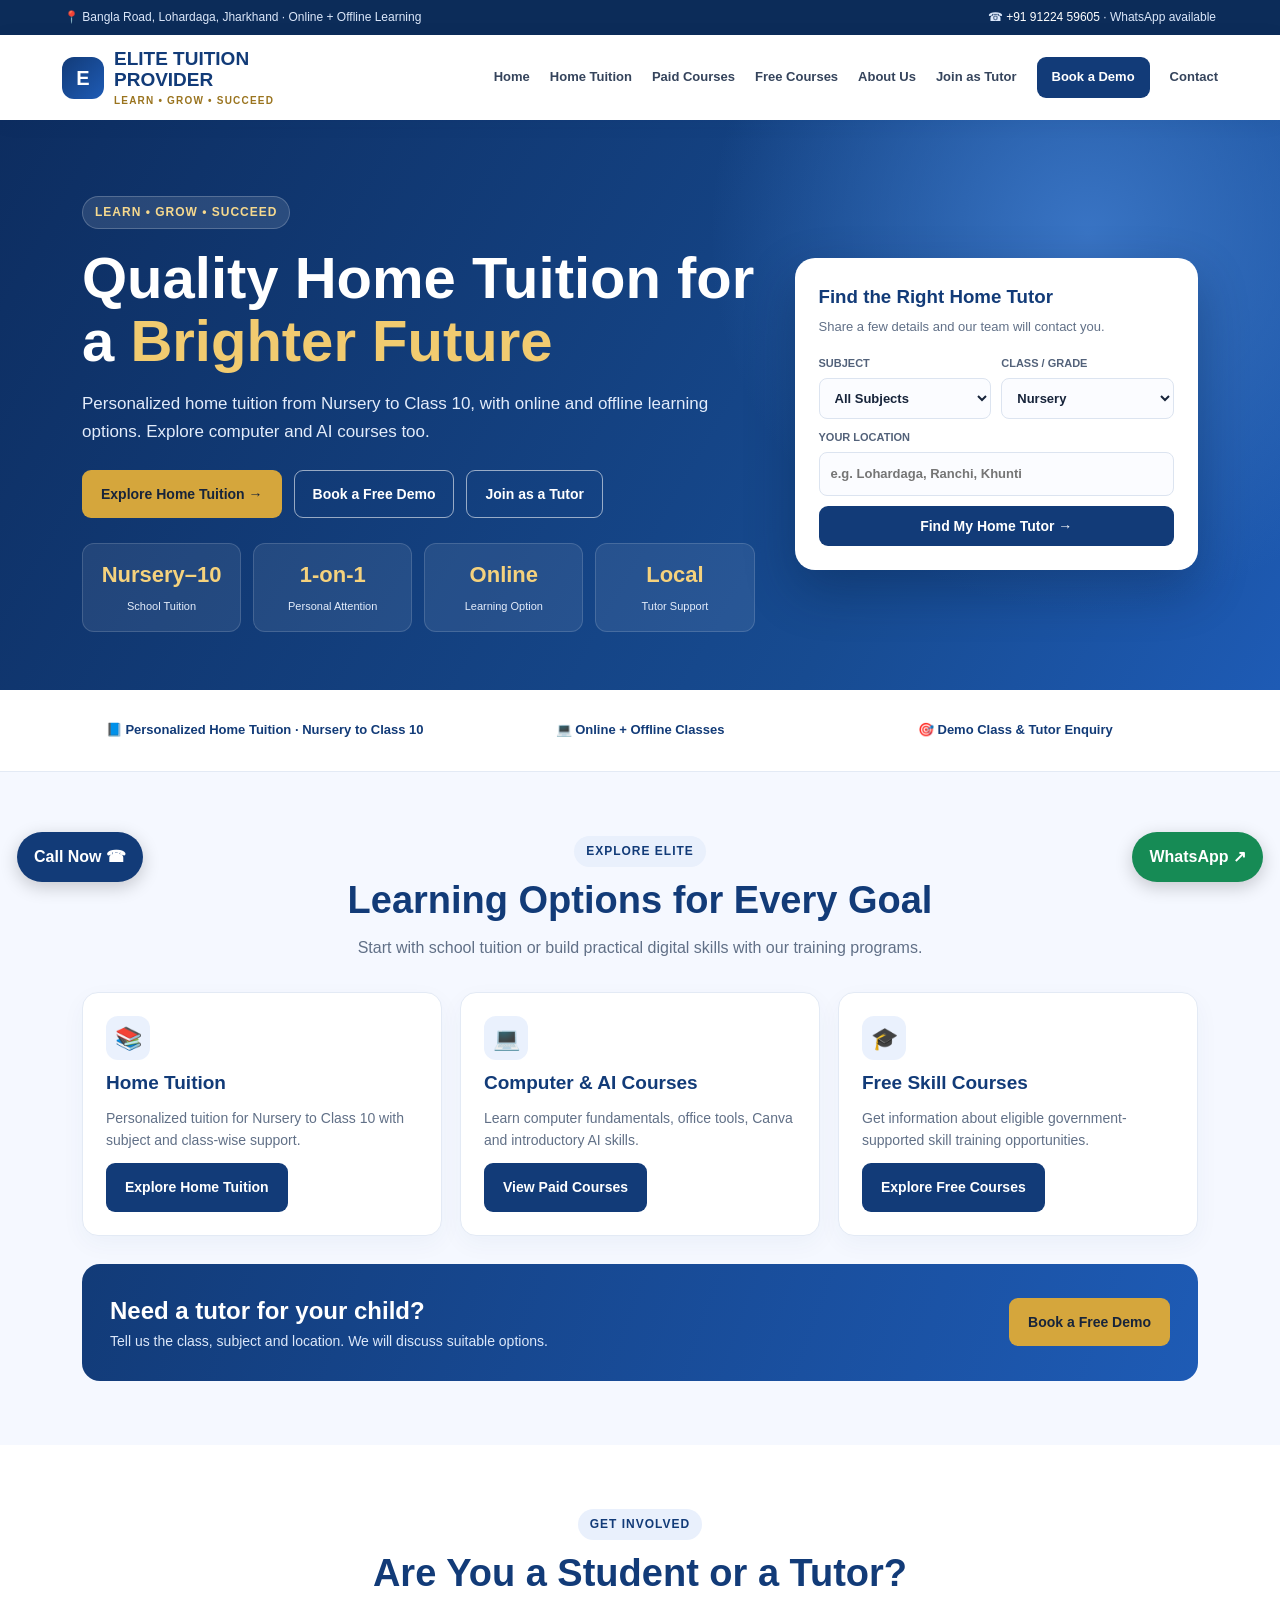
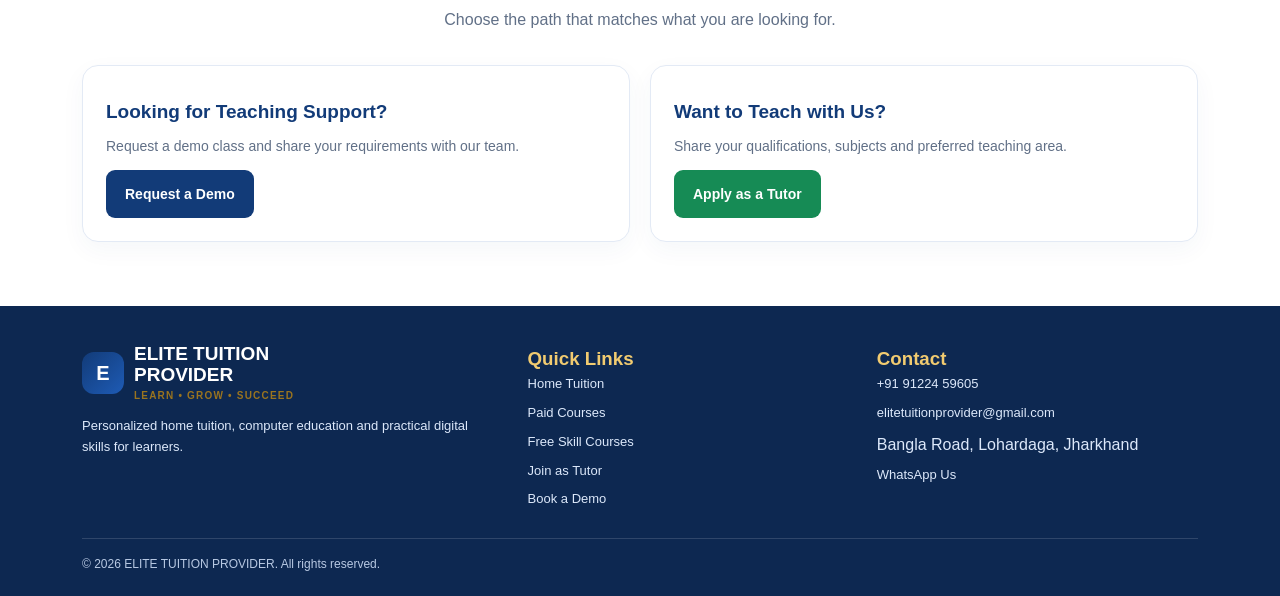
==== index.html @ 2b440b88 "Add files via upload Add ELITE Tuition Provider multi-page website" ====
<!doctype html><html lang="en"><head><meta charset="utf-8"><meta name="viewport" content="width=device-width, initial-scale=1"><title>Home | ELITE TUITION PROVIDER</title><meta name="description" content="Home tuition, computer courses and AI skills at ELITE TUITION PROVIDER."><link rel="stylesheet" href="styles.css"></head><body><div class="topbar"><span>📍 Bangla Road, Lohardaga, Jharkhand · Online + Offline Learning</span><span>☎ <a href="tel:+919122459605">+91 91224 59605</a> · WhatsApp available</span></div>
<header class="site-header"><div class="navwrap"><a class="brand" href="index.html"><span class="brand-mark">E</span><span>ELITE TUITION<br>PROVIDER<small>LEARN • GROW • SUCCEED</small></span></a><button class="menu" onclick="toggleMenu()" aria-label="Open menu">☰</button><nav class="navlinks"><a href="index.html" data-page="home" aria-current="page">Home</a><a href="home-tuition.html" data-page="tuition">Home Tuition</a><a href="courses.html" data-page="courses">Paid Courses</a><a href="free-courses.html" data-page="free">Free Courses</a><a href="about.html" data-page="about">About Us</a><a href="tutor-registration.html" data-page="tutor">Join as Tutor</a><a class="nav-cta" href="book-demo.html" data-page="demo">Book a Demo</a><a href="contact.html" data-page="contact">Contact</a></nav></div></header>
<main><section class="hero"><div class="container"><div class="hero-grid"><div><span class="eyebrow">Learn • Grow • Succeed</span><h1>Quality Home Tuition for a <span>Brighter Future</span></h1><p>Personalized home tuition from Nursery to Class 10, with online and offline learning options. Explore computer and AI courses too.</p><div class="actions"><a class="btn btn-gold" href="home-tuition.html">Explore Home Tuition →</a><a class="btn btn-outline" href="book-demo.html">Book a Free Demo</a><a class="btn btn-outline" href="tutor-registration.html">Join as a Tutor</a></div><div class="stats"><div class="stat"><strong>Nursery–10</strong><span>School Tuition</span></div><div class="stat"><strong>1-on-1</strong><span>Personal Attention</span></div><div class="stat"><strong>Online</strong><span>Learning Option</span></div><div class="stat"><strong>Local</strong><span>Tutor Support</span></div></div></div><div class="hero-panel"><h3>Find the Right Home Tutor</h3><p>Share a few details and our team will contact you.</p><form class="finder" onsubmit="tuitionSearch(event)"><label>SUBJECT<select name="subject"><option>All Subjects</option><option>Mathematics</option><option>Science</option><option>English</option><option>Hindi</option><option>Social Science</option></select></label><label>CLASS / GRADE<select name="grade"><option>Nursery</option><option>Class 1–4</option><option>Class 5–7</option><option>Class 8–10</option></select></label><label class="full">YOUR LOCATION<input name="location" placeholder="e.g. Lohardaga, Ranchi, Khunti" required></label><button class="btn btn-blue" type="submit">Find My Home Tutor →</button></form></div></div></div></section><div class="quickstrip"><div class="container"><div class="quick">📘 Personalized Home Tuition · Nursery to Class 10</div><div class="quick">💻 Online + Offline Classes</div><div class="quick">🎯 Demo Class & Tutor Enquiry</div></div></div><section class="section"><div class="container"><div class="section-head"><span class="eyebrow">Explore ELITE</span><h2>Learning Options for Every Goal</h2><p>Start with school tuition or build practical digital skills with our training programs.</p></div><div class="grid3"><article class="card"><div class="icon">📚</div><h3>Home Tuition</h3><p>Personalized tuition for Nursery to Class 10 with subject and class-wise support.</p><a class="btn btn-blue" href="home-tuition.html">Explore Home Tuition</a></article><article class="card"><div class="icon">💻</div><h3>Computer & AI Courses</h3><p>Learn computer fundamentals, office tools, Canva and introductory AI skills.</p><a class="btn btn-blue" href="courses.html">View Paid Courses</a></article><article class="card"><div class="icon">🎓</div><h3>Free Skill Courses</h3><p>Get information about eligible government-supported skill training opportunities.</p><a class="btn btn-blue" href="free-courses.html">Explore Free Courses</a></article></div><div class="banner"><div><h2>Need a tutor for your child?</h2><p>Tell us the class, subject and location. We will discuss suitable options.</p></div><a class="btn btn-gold" href="book-demo.html">Book a Free Demo</a></div></div></section><section class="section white"><div class="container"><div class="section-head"><span class="eyebrow">Get Involved</span><h2>Are You a Student or a Tutor?</h2><p>Choose the path that matches what you are looking for.</p></div><div class="grid2"><article class="card"><h3>Looking for Teaching Support?</h3><p>Request a demo class and share your requirements with our team.</p><a class="btn btn-blue" href="book-demo.html">Request a Demo</a></article><article class="card"><h3>Want to Teach with Us?</h3><p>Share your qualifications, subjects and preferred teaching area.</p><a class="btn btn-green" href="tutor-registration.html">Apply as a Tutor</a></article></div></div></section></main><footer class="site-footer"><div class="container"><div class="footer-grid"><div><div class="brand" style="color:white"><span class="brand-mark">E</span><span>ELITE TUITION<br>PROVIDER<small>LEARN • GROW • SUCCEED</small></span></div><p style="margin-top:15px">Personalized home tuition, computer education and practical digital skills for learners.</p></div><div><h3>Quick Links</h3><div class="footer-links"><a href="home-tuition.html">Home Tuition</a><a href="courses.html">Paid Courses</a><a href="free-courses.html">Free Skill Courses</a><a href="tutor-registration.html">Join as Tutor</a><a href="book-demo.html">Book a Demo</a></div></div><div><h3>Contact</h3><div class="footer-links"><a href="tel:+919122459605">+91 91224 59605</a><a href="mailto:elitetuitionprovider@gmail.com">elitetuitionprovider@gmail.com</a><span>Bangla Road, Lohardaga, Jharkhand</span><a href="https://wa.me/919122459605">WhatsApp Us</a></div></div></div><div class="copyright">© <span data-year></span> ELITE TUITION PROVIDER. All rights reserved.</div></div></footer><a class="callfloat" href="tel:+919122459605">Call Now ☎</a><a class="float" href="https://wa.me/919122459605">WhatsApp ↗</a>
<script src="script.js"></script></body></html>
---- styles.css ----
:root{--blue:#123b78;--blue2:#1e5bb5;--gold:#d5a63c;--ink:#17243a;--muted:#617087;--bg:#f5f8ff;--white:#fff;--line:#e3eaf5;--green:#168b55}*{box-sizing:border-box;margin:0;padding:0}html{scroll-behavior:smooth}body{font-family:Inter,Arial,sans-serif;color:var(--ink);background:var(--bg);line-height:1.6}a{text-decoration:none;color:inherit}.topbar{background:#0c2c59;color:#dbe7fa;padding:8px 5%;font-size:12px;display:flex;justify-content:space-between;gap:12px;flex-wrap:wrap}.topbar a{color:#fff}.site-header{background:#fff;position:sticky;top:0;z-index:50;box-shadow:0 3px 18px #102e5c12}.navwrap{max-width:1200px;margin:auto;padding:14px 22px;display:flex;align-items:center;justify-content:space-between;gap:18px}.brand{display:flex;align-items:center;gap:10px;font-weight:900;color:var(--blue);font-size:19px;line-height:1.1}.brand-mark{width:42px;height:42px;border-radius:12px;background:linear-gradient(135deg,var(--blue),var(--blue2));display:grid;place-items:center;color:#fff;font-size:20px}.brand small{display:block;font-size:10px;letter-spacing:1.2px;color:#9a741f;margin-top:4px}.navlinks{display:flex;align-items:center;gap:20px;flex-wrap:wrap}.navlinks a{font-size:13px;font-weight:700;color:#35445c}.navlinks a.active,.navlinks a:hover{color:var(--blue2)}.navlinks .nav-cta{background:var(--blue);color:#fff;padding:10px 15px;border-radius:9px}.menu{display:none;border:1px solid var(--line);background:#fff;padding:8px 11px;border-radius:8px;font-size:19px}.container{max-width:1160px;margin:auto;padding-left:22px;padding-right:22px}.hero{background:radial-gradient(circle at 85% 20%,#3974c4 0,transparent 32%),linear-gradient(120deg,#0d2d60,#174b91 70%,#1e5bb5);color:#fff;padding:76px 0 58px}.hero-grid{display:grid;grid-template-columns:1.25fr .75fr;align-items:center;gap:40px}.eyebrow{display:inline-block;background:#ffffff1c;color:#f6d98e;border:1px solid #ffffff35;padding:6px 12px;border-radius:30px;font-size:12px;font-weight:800;letter-spacing:1px;text-transform:uppercase}.hero h1{font-size:clamp(36px,5vw,58px);line-height:1.08;margin:18px 0}.hero h1 span{color:#f1cb70}.hero p{color:#e3ecfb;max-width:680px;font-size:17px}.actions{display:flex;gap:12px;flex-wrap:wrap;margin-top:25px}.btn{display:inline-flex;align-items:center;justify-content:center;padding:12px 18px;border-radius:9px;font-weight:800;font-size:14px;border:1px solid transparent;transition:.2s}.btn:hover{transform:translateY(-2px)}.btn-gold{background:var(--gold);color:#17243a}.btn-white{background:#fff;color:var(--blue)}.btn-outline{border-color:#ffffff90;color:#fff}.btn-blue{background:var(--blue);color:#fff}.btn-green{background:var(--green);color:#fff}.hero-panel{background:#fff;color:var(--ink);border-radius:20px;padding:24px;box-shadow:0 20px 50px #071c3d55}.hero-panel h3{color:var(--blue);margin-bottom:5px}.hero-panel p{color:var(--muted);font-size:13px}.finder{margin-top:18px;display:grid;grid-template-columns:1fr 1fr;gap:10px}.finder label,.form-grid label{font-size:11px;font-weight:800;color:#53627a;display:block}.finder select,.finder input,.form-grid input,.form-grid select,.form-grid textarea{width:100%;padding:11px;border:1px solid #dce4f0;border-radius:8px;background:#fbfcff;color:var(--ink);margin-top:5px;font:inherit;font-size:13px}.finder .full{grid-column:1/-1}.finder button{grid-column:1/-1;width:100%;border:0;cursor:pointer}.stats{display:grid;grid-template-columns:repeat(4,1fr);gap:12px;margin-top:25px}.stat{background:#ffffff14;border:1px solid #ffffff25;border-radius:12px;padding:13px;text-align:center}.stat strong{display:block;color:#f5d27d;font-size:22px}.stat span{font-size:11px;color:#e4edfb}.quickstrip{background:#fff;border-bottom:1px solid var(--line)}.quickstrip .container{display:grid;grid-template-columns:repeat(3,1fr);gap:10px;padding-top:18px;padding-bottom:18px}.quick{padding:12px;text-align:center;color:var(--blue);font-weight:800;font-size:13px}.section{padding:64px 0}.section.white{background:#fff}.section-head{text-align:center;max-width:720px;margin:0 auto 32px}.section-head .eyebrow{background:#e9f0fc;color:var(--blue);border:0}.section-head h2{font-size:clamp(27px,3.4vw,38px);color:var(--blue);line-height:1.15;margin:12px 0}.section-head p{color:var(--muted)}.grid3{display:grid;grid-template-columns:repeat(3,1fr);gap:18px}.grid2{display:grid;grid-template-columns:repeat(2,1fr);gap:20px}.card{background:#fff;border:1px solid var(--line);border-radius:16px;padding:23px;box-shadow:0 8px 24px #123b780b}.card h3{color:var(--blue);font-size:19px;margin:8px 0}.card p{color:var(--muted);font-size:14px}.icon{width:44px;height:44px;border-radius:12px;background:#eaf1fd;color:var(--blue);display:grid;place-items:center;font-size:22px}.card ul{padding-left:18px;margin:13px 0;color:#53627a;font-size:13px}.card .btn{margin-top:12px}.price{font-size:25px;color:#9a741f;font-weight:900;margin-top:12px}.muted{color:var(--muted)}.banner{background:linear-gradient(110deg,#123b78,#1e5bb5);color:#fff;padding:28px;border-radius:18px;display:flex;align-items:center;justify-content:space-between;gap:18px;margin-top:28px}.banner p{color:#dce8fa;font-size:14px}.page-hero{background:linear-gradient(120deg,#0d2d60,#1e5bb5);color:#fff;padding:48px 0}.page-hero h1{font-size:40px;margin:10px 0}.page-hero p{color:#dce8fa;max-width:750px}.form-card{background:#fff;border:1px solid var(--line);border-radius:16px;padding:25px;box-shadow:0 8px 24px #123b780c}.form-grid{display:grid;grid-template-columns:1fr 1fr;gap:15px}.form-grid .full{grid-column:1/-1}.form-grid textarea{min-height:100px;resize:vertical}.contact-item{padding:14px 0;border-bottom:1px solid var(--line);font-size:14px}.contact-item strong{display:block;color:var(--blue)}.site-footer{background:#0d2851;color:#dce8fa;padding:38px 0 22px}.footer-grid{display:grid;grid-template-columns:1.3fr 1fr 1fr;gap:28px}.site-footer h3,.site-footer strong{color:#f1cb70}.site-footer p,.site-footer a{font-size:13px;color:#dce8fa}.footer-links{display:grid;gap:8px}.copyright{border-top:1px solid #ffffff24;margin-top:28px;padding-top:16px;font-size:12px;color:#b8c9e3}.float{position:fixed;right:17px;bottom:18px;background:#168b55;color:white;padding:12px 17px;border-radius:30px;font-weight:800;box-shadow:0 5px 18px #0003;z-index:30}.callfloat{position:fixed;left:17px;bottom:18px;background:var(--blue);color:white;padding:12px 17px;border-radius:30px;font-weight:800;box-shadow:0 5px 18px #0003;z-index:30}.taglist{display:flex;gap:8px;flex-wrap:wrap;margin-top:14px}.taglist span{background:#edf3fd;color:#31578e;border-radius:30px;padding:6px 10px;font-size:11px;font-weight:700}.notice{background:#fff8e8;border:1px solid #f0dfb6;padding:14px;border-radius:10px;color:#6d5621;font-size:13px;margin-top:16px}
@media(max-width:900px){.navlinks{gap:12px}.navlinks a{font-size:12px}.hero-grid{grid-template-columns:1fr}.hero-panel{max-width:650px}.grid3{grid-template-columns:1fr 1fr}.footer-grid{grid-template-columns:1fr 1fr}}
@media(max-width:650px){.topbar{justify-content:center;text-align:center}.navwrap{padding:12px 16px}.menu{display:block}.navlinks{display:none;position:absolute;top:68px;left:0;right:0;background:#fff;padding:16px 22px 20px;box-shadow:0 10px 18px #0002;flex-direction:column;align-items:stretch}.navlinks.open{display:flex}.navlinks a{padding:7px 0;font-size:14px}.navlinks .nav-cta{text-align:center}.brand{font-size:16px}.hero{padding:48px 0 35px}.hero p{font-size:15px}.stats{grid-template-columns:1fr 1fr}.quickstrip .container{grid-template-columns:1fr}.quick{padding:7px}.section{padding:48px 0}.grid3,.grid2,.footer-grid{grid-template-columns:1fr}.finder,.form-grid{grid-template-columns:1fr}.finder .full,.form-grid .full{grid-column:auto}.banner{align-items:flex-start;flex-direction:column}.page-hero h1{font-size:32px}.callfloat{left:10px;bottom:12px;font-size:12px}.float{right:10px;bottom:12px;font-size:12px}}
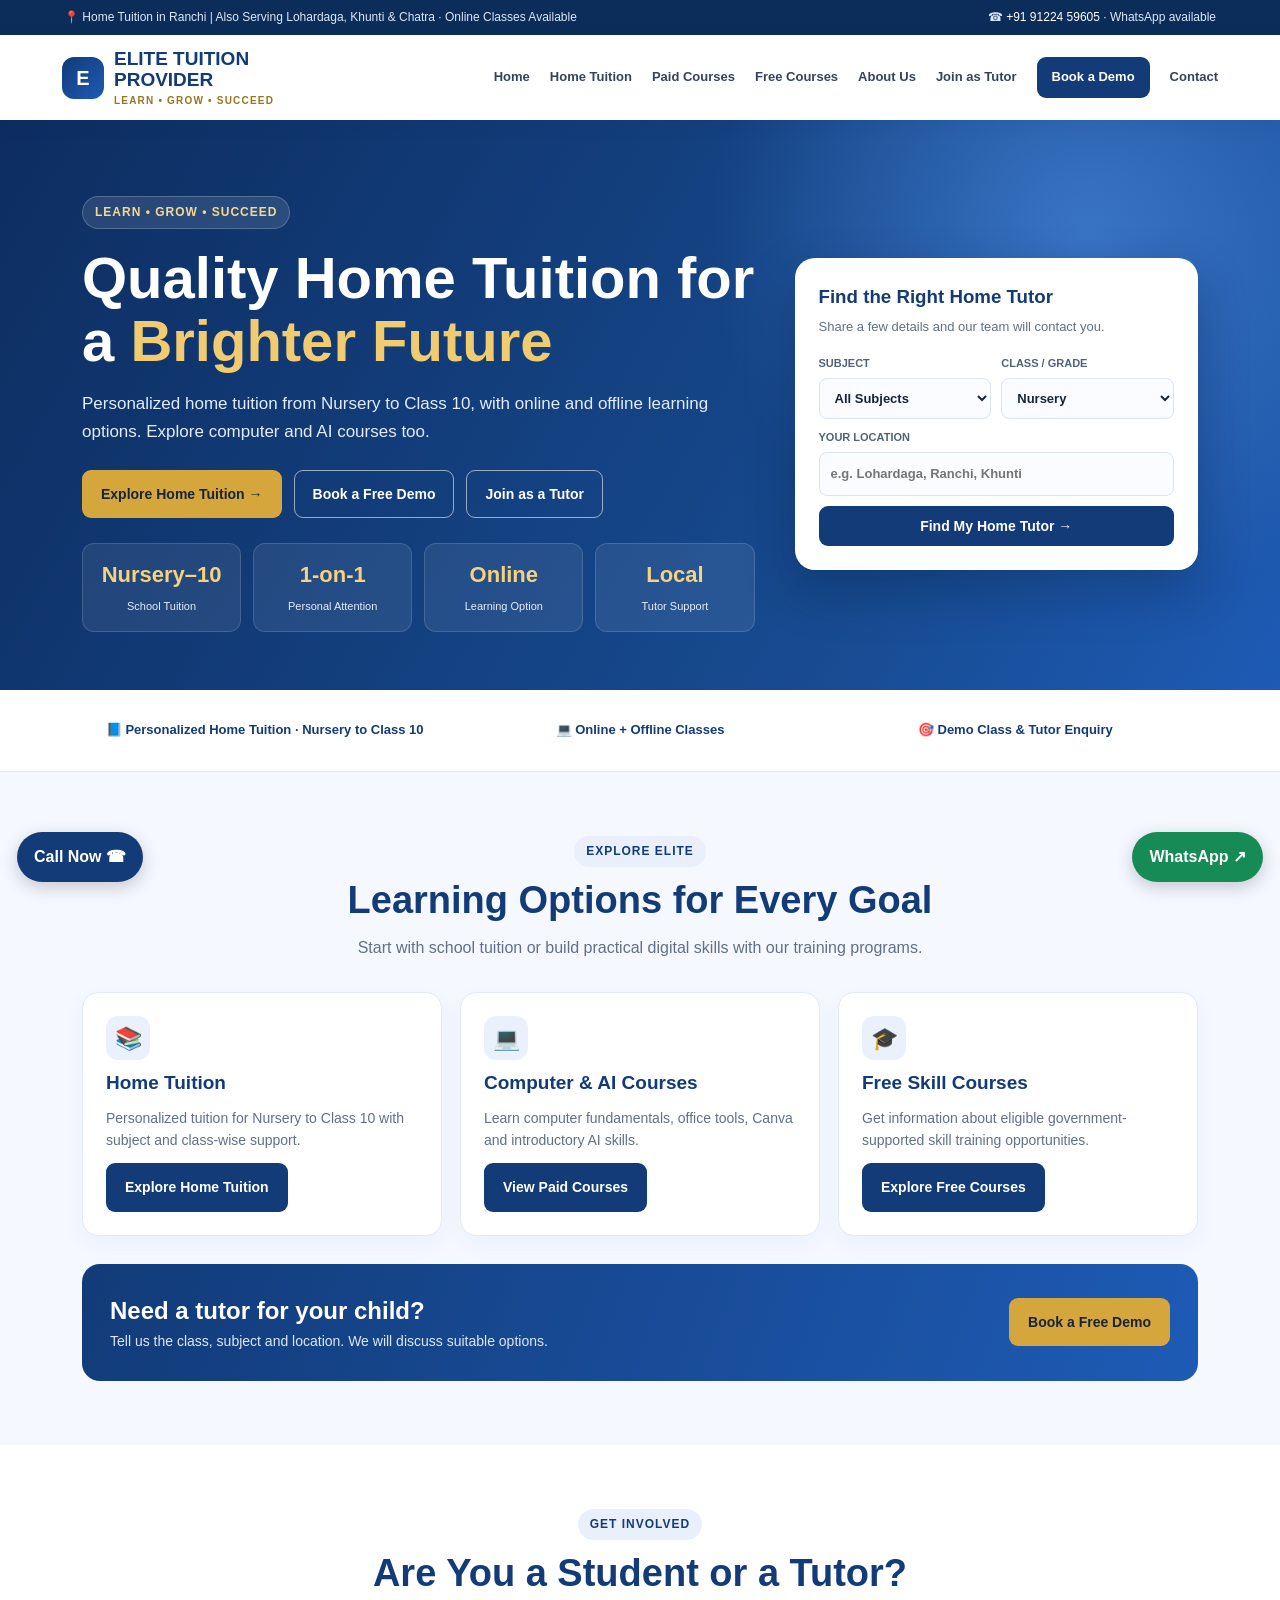
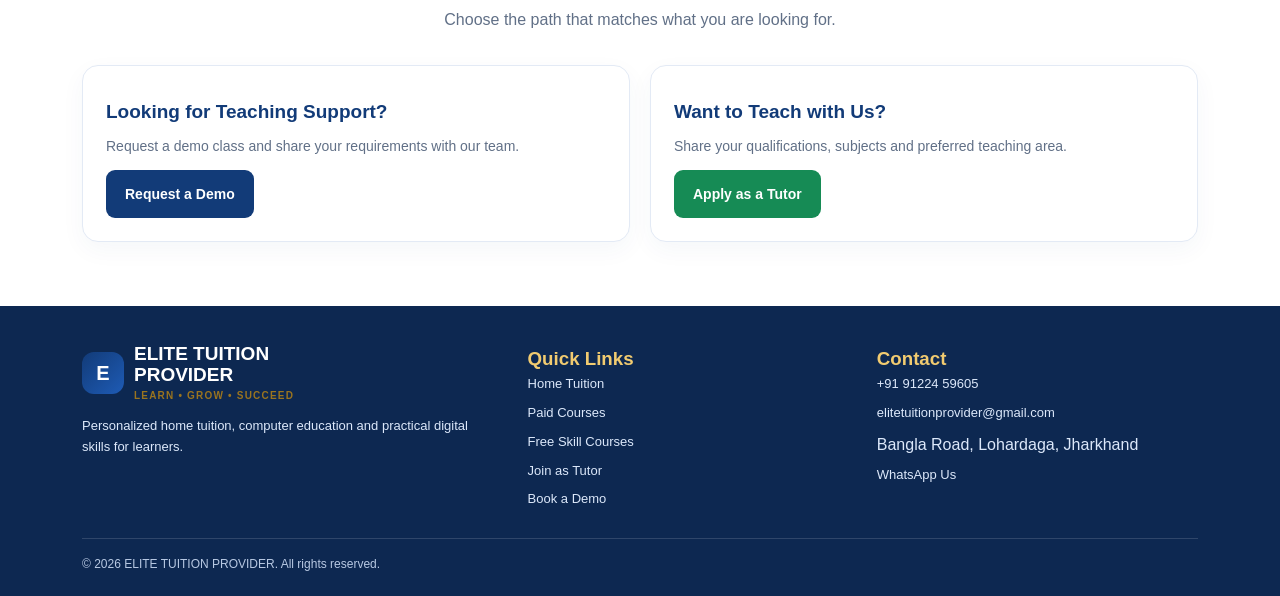
==== commit f3c18fb0: "Update location and contact information in index.html" ====
--- a/index.html
+++ b/index.html
@@ -1,4 +1,4 @@
-<!doctype html><html lang="en"><head><meta charset="utf-8"><meta name="viewport" content="width=device-width, initial-scale=1"><title>Home | ELITE TUITION PROVIDER</title><meta name="description" content="Home tuition, computer courses and AI skills at ELITE TUITION PROVIDER."><link rel="stylesheet" href="styles.css"></head><body><div class="topbar"><span>📍 Bangla Road, Lohardaga, Jharkhand · Online + Offline Learning</span><span>☎ <a href="tel:+919122459605">+91 91224 59605</a> · WhatsApp available</span></div>
+<!doctype html><html lang="en"><head><meta charset="utf-8"><meta name="viewport" content="width=device-width, initial-scale=1"><title>Home | ELITE TUITION PROVIDER</title><meta name="description" content="Home tuition, computer courses and AI skills at ELITE TUITION PROVIDER."><link rel="stylesheet" href="styles.css"></head><body><div class="topbar"><span>📍 Home Tuition in Ranchi | Also Serving Lohardaga, Khunti & Chatra · Online Classes Available </span><span>☎ <a href="tel:+919122459605">+91 91224 59605</a> · WhatsApp available</span></div>
 <header class="site-header"><div class="navwrap"><a class="brand" href="index.html"><span class="brand-mark">E</span><span>ELITE TUITION<br>PROVIDER<small>LEARN • GROW • SUCCEED</small></span></a><button class="menu" onclick="toggleMenu()" aria-label="Open menu">☰</button><nav class="navlinks"><a href="index.html" data-page="home" aria-current="page">Home</a><a href="home-tuition.html" data-page="tuition">Home Tuition</a><a href="courses.html" data-page="courses">Paid Courses</a><a href="free-courses.html" data-page="free">Free Courses</a><a href="about.html" data-page="about">About Us</a><a href="tutor-registration.html" data-page="tutor">Join as Tutor</a><a class="nav-cta" href="book-demo.html" data-page="demo">Book a Demo</a><a href="contact.html" data-page="contact">Contact</a></nav></div></header>
 <main><section class="hero"><div class="container"><div class="hero-grid"><div><span class="eyebrow">Learn • Grow • Succeed</span><h1>Quality Home Tuition for a <span>Brighter Future</span></h1><p>Personalized home tuition from Nursery to Class 10, with online and offline learning options. Explore computer and AI courses too.</p><div class="actions"><a class="btn btn-gold" href="home-tuition.html">Explore Home Tuition →</a><a class="btn btn-outline" href="book-demo.html">Book a Free Demo</a><a class="btn btn-outline" href="tutor-registration.html">Join as a Tutor</a></div><div class="stats"><div class="stat"><strong>Nursery–10</strong><span>School Tuition</span></div><div class="stat"><strong>1-on-1</strong><span>Personal Attention</span></div><div class="stat"><strong>Online</strong><span>Learning Option</span></div><div class="stat"><strong>Local</strong><span>Tutor Support</span></div></div></div><div class="hero-panel"><h3>Find the Right Home Tutor</h3><p>Share a few details and our team will contact you.</p><form class="finder" onsubmit="tuitionSearch(event)"><label>SUBJECT<select name="subject"><option>All Subjects</option><option>Mathematics</option><option>Science</option><option>English</option><option>Hindi</option><option>Social Science</option></select></label><label>CLASS / GRADE<select name="grade"><option>Nursery</option><option>Class 1–4</option><option>Class 5–7</option><option>Class 8–10</option></select></label><label class="full">YOUR LOCATION<input name="location" placeholder="e.g. Lohardaga, Ranchi, Khunti" required></label><button class="btn btn-blue" type="submit">Find My Home Tutor →</button></form></div></div></div></section><div class="quickstrip"><div class="container"><div class="quick">📘 Personalized Home Tuition · Nursery to Class 10</div><div class="quick">💻 Online + Offline Classes</div><div class="quick">🎯 Demo Class & Tutor Enquiry</div></div></div><section class="section"><div class="container"><div class="section-head"><span class="eyebrow">Explore ELITE</span><h2>Learning Options for Every Goal</h2><p>Start with school tuition or build practical digital skills with our training programs.</p></div><div class="grid3"><article class="card"><div class="icon">📚</div><h3>Home Tuition</h3><p>Personalized tuition for Nursery to Class 10 with subject and class-wise support.</p><a class="btn btn-blue" href="home-tuition.html">Explore Home Tuition</a></article><article class="card"><div class="icon">💻</div><h3>Computer & AI Courses</h3><p>Learn computer fundamentals, office tools, Canva and introductory AI skills.</p><a class="btn btn-blue" href="courses.html">View Paid Courses</a></article><article class="card"><div class="icon">🎓</div><h3>Free Skill Courses</h3><p>Get information about eligible government-supported skill training opportunities.</p><a class="btn btn-blue" href="free-courses.html">Explore Free Courses</a></article></div><div class="banner"><div><h2>Need a tutor for your child?</h2><p>Tell us the class, subject and location. We will discuss suitable options.</p></div><a class="btn btn-gold" href="book-demo.html">Book a Free Demo</a></div></div></section><section class="section white"><div class="container"><div class="section-head"><span class="eyebrow">Get Involved</span><h2>Are You a Student or a Tutor?</h2><p>Choose the path that matches what you are looking for.</p></div><div class="grid2"><article class="card"><h3>Looking for Teaching Support?</h3><p>Request a demo class and share your requirements with our team.</p><a class="btn btn-blue" href="book-demo.html">Request a Demo</a></article><article class="card"><h3>Want to Teach with Us?</h3><p>Share your qualifications, subjects and preferred teaching area.</p><a class="btn btn-green" href="tutor-registration.html">Apply as a Tutor</a></article></div></div></section></main><footer class="site-footer"><div class="container"><div class="footer-grid"><div><div class="brand" style="color:white"><span class="brand-mark">E</span><span>ELITE TUITION<br>PROVIDER<small>LEARN • GROW • SUCCEED</small></span></div><p style="margin-top:15px">Personalized home tuition, computer education and practical digital skills for learners.</p></div><div><h3>Quick Links</h3><div class="footer-links"><a href="home-tuition.html">Home Tuition</a><a href="courses.html">Paid Courses</a><a href="free-courses.html">Free Skill Courses</a><a href="tutor-registration.html">Join as Tutor</a><a href="book-demo.html">Book a Demo</a></div></div><div><h3>Contact</h3><div class="footer-links"><a href="tel:+919122459605">+91 91224 59605</a><a href="mailto:elitetuitionprovider@gmail.com">elitetuitionprovider@gmail.com</a><span>Bangla Road, Lohardaga, Jharkhand</span><a href="https://wa.me/919122459605">WhatsApp Us</a></div></div></div><div class="copyright">© <span data-year></span> ELITE TUITION PROVIDER. All rights reserved.</div></div></footer><a class="callfloat" href="tel:+919122459605">Call Now ☎</a><a class="float" href="https://wa.me/919122459605">WhatsApp ↗</a>
-<script src="script.js"></script></body></html>+<script src="script.js"></script></body></html>
